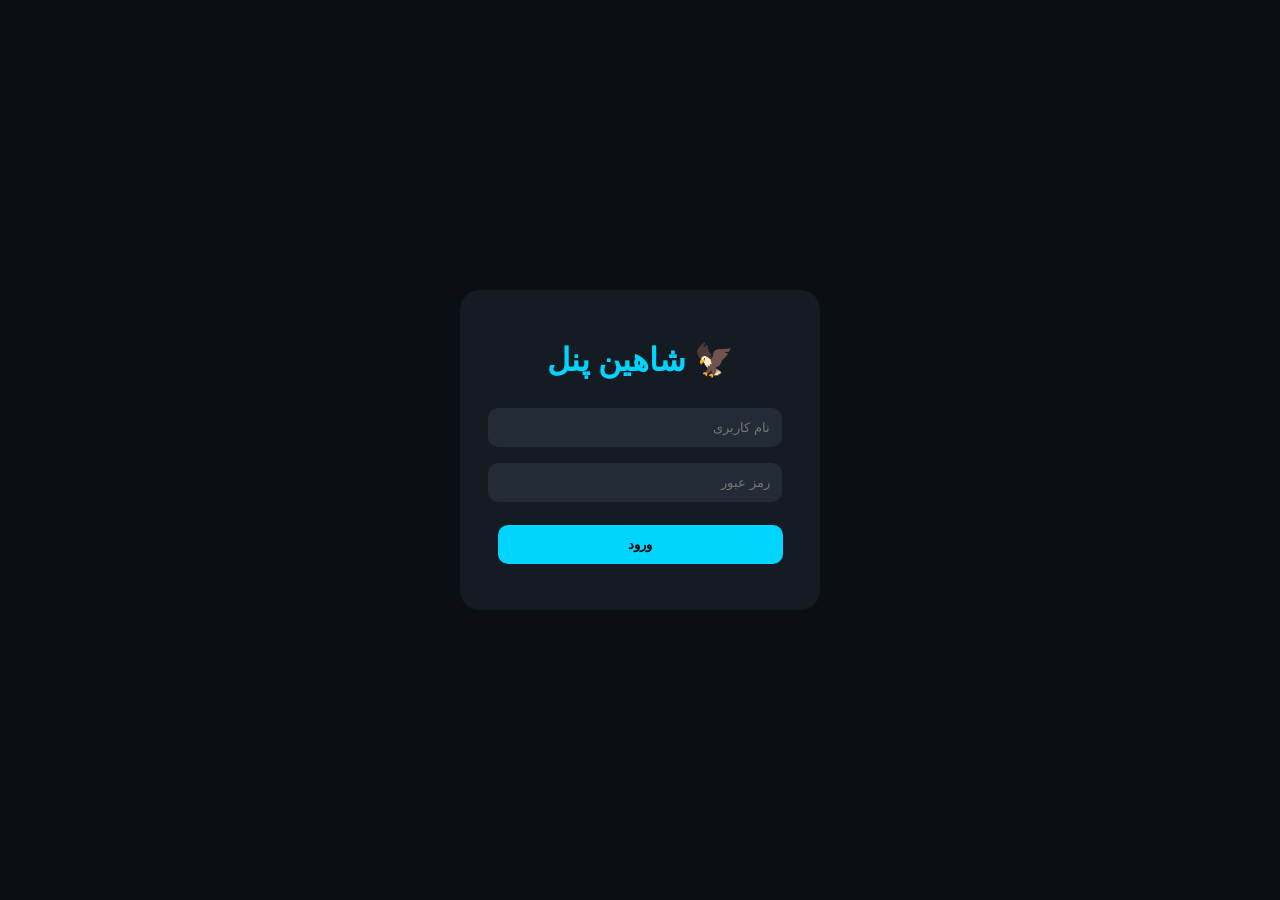
==== index.html @ a3f69068 "Create index.html" ====
<!DOCTYPE html>
<html lang="fa" dir="rtl">
<head>
<meta charset="UTF-8">
<meta name="viewport" content="width=device-width, initial-scale=1.0">

<title>شاهین پنل</title>

<style>
body{
    margin:0;
    height:100vh;
    display:flex;
    justify-content:center;
    align-items:center;
    background:#0b0f14;
    font-family:tahoma;
    color:white;
}

.login{
    background:#151b23;
    padding:30px;
    border-radius:20px;
    width:300px;
    text-align:center;
}

h1{
    color:#00d4ff;
}

input{
    width:90%;
    padding:12px;
    margin:8px;
    border:0;
    border-radius:10px;
    background:#222b36;
    color:white;
}

button{
    width:95%;
    padding:12px;
    margin-top:15px;
    border:0;
    border-radius:10px;
    background:#00d4ff;
    font-weight:bold;
    cursor:pointer;
}

#error{
    color:#ff5252;
}

</style>

</head>

<body>

<div class="login">

<h1>🦅 شاهین پنل</h1>

<input id="user" placeholder="نام کاربری">

<input id="pass" type="password" placeholder="رمز عبور">

<button onclick="login()">ورود</button>

<p id="error"></p>

</div>


<script>

function login(){

let user=document.getElementById("user").value;
let pass=document.getElementById("pass").value;


if(user==="admin" && pass==="123456"){

window.location="dashboard.html";

}else{

document.getElementById("error").innerHTML="رمز یا نام کاربری اشتباه است";

}

}

</script>

</body>
</html>
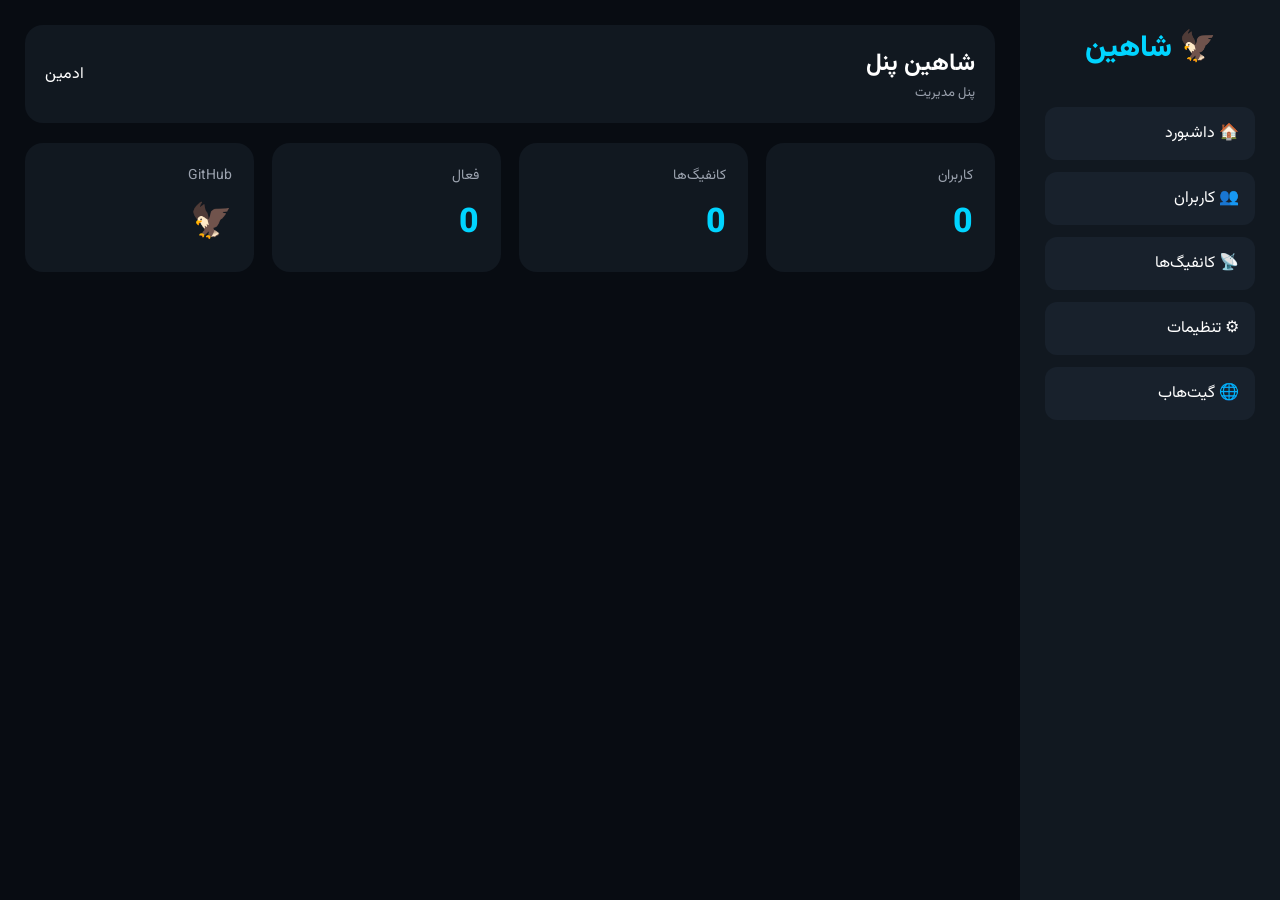
==== commit fe2d9eff: "Update index.html" ====
--- a/index.html
+++ b/index.html
@@ -1,58 +1,407 @@
 <!DOCTYPE html>
 <html lang="fa" dir="rtl">
+
 <head>
+
 <meta charset="UTF-8">
+
 <meta name="viewport" content="width=device-width, initial-scale=1.0">
 
 <title>شاهین پنل</title>
 
+<link rel="preconnect" href="https://fonts.googleapis.com">
+
+<link rel="preconnect" href="https://fonts.gstatic.com" crossorigin>
+
+<link href="https://fonts.googleapis.com/css2?family=Vazirmatn:wght@300;400;500;700;800&display=swap" rel="stylesheet">
+
 <style>
+
+*{
+margin:0;
+padding:0;
+box-sizing:border-box;
+font-family:"Vazirmatn",sans-serif;
+}
+
 body{
-    margin:0;
-    height:100vh;
-    display:flex;
-    justify-content:center;
-    align-items:center;
-    background:#0b0f14;
-    font-family:tahoma;
-    color:white;
-}
-
-.login{
-    background:#151b23;
-    padding:30px;
-    border-radius:20px;
-    width:300px;
-    text-align:center;
-}
-
-h1{
-    color:#00d4ff;
-}
-
-input{
-    width:90%;
-    padding:12px;
-    margin:8px;
-    border:0;
-    border-radius:10px;
-    background:#222b36;
-    color:white;
+
+background:#080C12;
+color:#fff;
+overflow-x:hidden;
+
+}
+
+a{
+text-decoration:none;
+color:inherit;
+}
+
+:root{
+
+--bg:#080C12;
+--card:#111820;
+--card2:#18212C;
+--primary:#00D4FF;
+--success:#00C853;
+--danger:#FF5252;
+--text:#ffffff;
+--muted:#9ca3af;
+
+}
+
+.sidebar{
+
+position:fixed;
+top:0;
+right:0;
+width:260px;
+height:100vh;
+background:var(--card);
+padding:25px;
+transition:.3s;
+z-index:1000;
+
+}
+
+.logo{
+
+display:flex;
+align-items:center;
+justify-content:center;
+gap:10px;
+font-size:30px;
+font-weight:800;
+color:var(--primary);
+margin-bottom:35px;
+
+}
+
+.menu{
+
+display:flex;
+flex-direction:column;
+gap:12px;
+
+}
+
+.menu-item{
+
+padding:14px 16px;
+background:var(--card2);
+border-radius:12px;
+cursor:pointer;
+transition:.25s;
+
+}
+
+.menu-item:hover{
+
+background:var(--primary);
+color:#000;
+
+}
+
+.main{
+
+margin-right:260px;
+padding:25px;
+transition:.3s;
+
+}
+
+.topbar{
+
+background:var(--card);
+border-radius:18px;
+padding:20px;
+display:flex;
+justify-content:space-between;
+align-items:center;
+
+}
+
+.mobile-btn{
+
+display:none;
+position:fixed;
+right:15px;
+top:15px;
+background:var(--primary);
+color:#000;
+padding:10px 14px;
+border-radius:12px;
+font-size:24px;
+font-weight:bold;
+cursor:pointer;
+z-index:1500;
+
+}
+
+.overlay{
+
+display:none;
+position:fixed;
+inset:0;
+background:rgba(0,0,0,.55);
+z-index:900;
+
+}
+.cards{
+
+display:grid;
+
+grid-template-columns:repeat(auto-fit,minmax(190px,1fr));
+
+gap:18px;
+
+margin-top:20px;
+
+}
+
+.card{
+
+background:var(--card);
+
+border-radius:18px;
+
+padding:22px;
+
+transition:.25s;
+
+}
+
+.card:hover{
+
+transform:translateY(-4px);
+
+}
+
+.card-title{
+
+font-size:14px;
+
+color:var(--muted);
+
+margin-bottom:10px;
+
+}
+
+.card-value{
+
+font-size:34px;
+
+font-weight:800;
+
+color:var(--primary);
+
+}
+
+.section{
+
+margin-top:25px;
+
+background:var(--card);
+
+border-radius:20px;
+
+padding:22px;
+
+}
+
+.section-title{
+
+font-size:22px;
+
+font-weight:700;
+
+margin-bottom:20px;
+
+}
+
+.form-grid{
+
+display:grid;
+
+grid-template-columns:repeat(auto-fit,minmax(220px,1fr));
+
+gap:15px;
+
+}
+
+input,select{
+
+width:100%;
+
+padding:14px;
+
+background:var(--card2);
+
+border:1px solid transparent;
+
+border-radius:12px;
+
+color:white;
+
+outline:none;
+
+}
+
+input:focus,select:focus{
+
+border-color:var(--primary);
+
 }
 
 button{
-    width:95%;
-    padding:12px;
-    margin-top:15px;
-    border:0;
-    border-radius:10px;
-    background:#00d4ff;
-    font-weight:bold;
-    cursor:pointer;
-}
-
-#error{
-    color:#ff5252;
+
+padding:14px 18px;
+
+background:var(--primary);
+
+color:#000;
+
+border:0;
+
+border-radius:12px;
+
+font-weight:700;
+
+cursor:pointer;
+
+transition:.2s;
+
+}
+
+button:hover{
+
+opacity:.9;
+
+}
+
+.btn-danger{
+
+background:var(--danger);
+
+color:#fff;
+
+}
+
+.user-list{
+
+display:flex;
+
+flex-direction:column;
+
+gap:12px;
+
+margin-top:20px;
+
+}
+
+.user-card{
+
+background:var(--card2);
+
+padding:18px;
+
+border-radius:14px;
+
+display:flex;
+
+justify-content:space-between;
+
+align-items:center;
+
+flex-wrap:wrap;
+
+gap:10px;
+
+}
+
+.user-info{
+
+display:flex;
+
+flex-direction:column;
+
+gap:6px;
+
+}
+
+.user-actions{
+
+display:flex;
+
+gap:10px;
+
+flex-wrap:wrap;
+
+}
+
+.small{
+
+font-size:13px;
+
+color:var(--muted);
+
+}
+@media(max-width:900px){
+
+.sidebar{
+
+right:-280px;
+
+}
+
+.sidebar.active{
+
+right:0;
+
+}
+
+.overlay.active{
+
+display:block;
+
+}
+
+.mobile-btn{
+
+display:block;
+
+}
+
+.main{
+
+margin-right:0;
+
+padding:70px 15px 20px;
+
+}
+
+.topbar{
+
+flex-direction:column;
+
+gap:10px;
+
+align-items:flex-start;
+
+}
+
+.cards{
+
+grid-template-columns:1fr;
+
+}
+
+.form-grid{
+
+grid-template-columns:1fr;
+
+}
+
 }
 
 </style>
@@ -61,42 +410,614 @@
 
 <body>
 
-<div class="login">
-
-<h1>🦅 شاهین پنل</h1>
-
-<input id="user" placeholder="نام کاربری">
-
-<input id="pass" type="password" placeholder="رمز عبور">
-
-<button onclick="login()">ورود</button>
-
-<p id="error"></p>
-
-</div>
-
-
+<div class="mobile-btn" onclick="toggleMenu()">
+☰
+</div>
+
+<div id="overlay" class="overlay" onclick="toggleMenu()"></div>
+
+<div id="sidebar" class="sidebar">
+
+<div class="logo">
+
+🦅 شاهین
+
+</div>
+
+<div class="menu">
+
+<div class="menu-item" onclick="showPage('dashboard')">
+🏠 داشبورد
+</div>
+
+<div class="menu-item" onclick="showPage('users')">
+👥 کاربران
+</div>
+
+<div class="menu-item" onclick="showPage('configs')">
+📡 کانفیگ‌ها
+</div>
+
+<div class="menu-item" onclick="showPage('settings')">
+⚙ تنظیمات
+</div>
+
+<div class="menu-item" onclick="showPage('github')">
+🌐 گیت‌هاب
+</div>
+
+</div>
+
+</div>
+
+<div class="main">
+
+<div class="topbar">
+
+<div>
+
+<h2>شاهین پنل</h2>
+
+<div class="small">
+پنل مدیریت
+</div>
+
+</div>
+
+<div>
+
+ادمین
+
+</div>
+
+</div>
+<!-- DASHBOARD -->
+
+<div id="dashboard-page">
+
+<div class="cards">
+
+<div class="card">
+
+<div class="card-title">
+
+کاربران
+
+</div>
+
+<div id="usersCount" class="card-value">
+
+0
+
+</div>
+
+</div>
+
+
+
+<div class="card">
+
+<div class="card-title">
+
+کانفیگ‌ها
+
+</div>
+
+<div id="configsCount" class="card-value">
+
+0
+
+</div>
+
+</div>
+
+
+
+<div class="card">
+
+<div class="card-title">
+
+فعال
+
+</div>
+
+<div id="activeCount" class="card-value">
+
+0
+
+</div>
+
+</div>
+
+
+
+<div class="card">
+
+<div class="card-title">
+
+GitHub
+
+</div>
+
+<div class="card-value">
+
+🦅
+
+</div>
+
+</div>
+
+</div>
+
+</div>
+
+
+
+
+
+<!-- USERS -->
+
+<div id="users-page" style="display:none;">
+
+<div class="section">
+
+<div class="section-title">
+
+ساخت کاربر جدید
+
+</div>
+
+<div class="form-grid">
+
+<input id="username" placeholder="نام کاربر">
+
+<select id="protocol">
+
+<option>VLESS</option>
+
+<option>VMESS</option>
+
+<option>Trojan</option>
+
+</select>
+
+<input id="volume" placeholder="حجم (GB)">
+
+<button onclick="createUser()">
+
+ساخت کاربر
+
+</button>
+
+</div>
+
+</div>
+
+
+
+
+
+<div class="section">
+
+<div class="section-title">
+
+لیست کاربران
+
+</div>
+
+<div id="usersList" class="user-list">
+
+</div>
+
+</div>
+
+</div>
+<!-- CONFIGS -->
+
+<div id="configs-page" style="display:none;">
+
+<div class="section">
+
+<div class="section-title">
+
+کانفیگ‌های ساخته شده
+
+</div>
+
+<div id="configsList" class="user-list">
+
+<div class="user-card">
+
+<div class="user-info">
+
+هنوز کانفیگی ساخته نشده
+
+</div>
+
+</div>
+
+</div>
+
+</div>
+
+</div>
+
+
+
+
+
+<!-- SETTINGS -->
+
+<div id="settings-page" style="display:none;">
+
+<div class="section">
+
+<div class="section-title">
+
+تنظیمات پنل
+
+</div>
+
+<div class="form-grid">
+
+<input id="panelTitle" placeholder="نام پنل" value="شاهین پنل">
+
+<input id="adminName" placeholder="نام مدیر" value="admin">
+
+<input id="githubLink" placeholder="لینک گیت هاب">
+
+<button onclick="saveSettings()">
+
+ذخیره تنظیمات
+
+</button>
+
+</div>
+
+</div>
+
+</div>
+
+
+
+
+
+<!-- GITHUB -->
+
+<div id="github-page" style="display:none;">
+
+<div class="section">
+
+<div class="section-title">
+
+گیت هاب پروژه
+
+</div>
+
+<p id="githubText">
+
+هنوز لینکی ثبت نشده
+
+</p>
+
+<button onclick="openGithub()">
+
+باز کردن گیت هاب
+
+</button>
+
+</div>
+
+</div>
 <script>
 
-function login(){
-
-let user=document.getElementById("user").value;
-let pass=document.getElementById("pass").value;
-
-
-if(user==="admin" && pass==="123456"){
-
-window.location="dashboard.html";
-
-}else{
-
-document.getElementById("error").innerHTML="رمز یا نام کاربری اشتباه است";
-
-}
-
-}
+let users = JSON.parse(localStorage.getItem("shahin_users")) || [];
+
+let settings = JSON.parse(localStorage.getItem("shahin_settings")) || {
+
+title:"شاهین پنل",
+
+admin:"admin",
+
+github:""
+
+};
+
+
+function saveData(){
+
+localStorage.setItem("shahin_users",JSON.stringify(users));
+
+localStorage.setItem("shahin_settings",JSON.stringify(settings));
+
+// ===============================
+// تولید لینک کانفیگ نمایشی
+// ===============================
+
+function generateConfig(user){
+
+let config =
+`vless://xxxxxxxx-xxxx-xxxx-xxxx-xxxxxxxxxxxx@your-domain.com:443?security=tls&type=ws&host=your-domain.com&path=/ws#${user.name}`;
+
+return config;
+
+}
+
+
+// نمایش کانفیگ
+
+function showConfig(id){
+
+let user = users.find(x=>x.id===id);
+
+if(!user) return;
+
+let cfg = generateConfig(user);
+
+navigator.clipboard.writeText(cfg);
+
+alert("کانفیگ کپی شد");
+
+}
+updateDashboard();
+
+renderUsers();
+
+}
+
+
+function updateDashboard(){
+
+document.getElementById("usersCount").innerHTML=users.length;
+
+document.getElementById("configsCount").innerHTML=users.length;
+
+document.getElementById("activeCount").innerHTML=users.length;
+
+document.getElementById("githubText").innerHTML=settings.github || "هنوز لینکی ثبت نشده";
+
+document.getElementById("panelTitle").value=settings.title;
+
+document.getElementById("adminName").value=settings.admin;
+
+document.getElementById("githubLink").value=settings.github;
+
+}
+
+
+function showPage(page){
+
+document.getElementById("dashboard-page").style.display="none";
+
+document.getElementById("users-page").style.display="none";
+
+document.getElementById("configs-page").style.display="none";
+
+document.getElementById("settings-page").style.display="none";
+
+document.getElementById("github-page").style.display="none";
+
+document.getElementById(page+"-page").style.display="block";
+
+if(window.innerWidth<900){
+
+toggleMenu();
+
+}
+
+}
+function toggleMenu(){
+
+document.getElementById("sidebar").classList.toggle("active");
+
+document.getElementById("overlay").classList.toggle("active");
+
+}
+
+
+
+function createUser(){
+
+let username=document.getElementById("username").value.trim();
+
+let protocol=document.getElementById("protocol").value;
+
+let volume=document.getElementById("volume").value.trim();
+
+
+
+if(username==""){
+
+alert("نام کاربر را وارد کنید");
+
+return;
+
+}
+
+
+
+let user={
+
+id:Date.now(),
+
+name:username,
+
+protocol:protocol,
+
+volume:volume,
+
+status:"فعال",
+
+date:new Date().toLocaleDateString("fa-IR")
+
+};
+
+
+
+users.push(user);
+
+saveData();
+
+document.getElementById("username").value="";
+
+document.getElementById("volume").value="";
+
+showPage("configs");
+
+}
+function renderUsers(){
+
+let list=document.getElementById("usersList");
+
+let configs=document.getElementById("configsList");
+
+list.innerHTML="";
+configs.innerHTML="";
+
+if(users.length==0){
+
+list.innerHTML=`
+<div class="user-card">
+<div class="user-info">
+هنوز کاربری ساخته نشده
+</div>
+</div>
+`;
+
+configs.innerHTML=`
+<div class="user-card">
+<div class="user-info">
+هنوز کانفیگی ساخته نشده
+</div>
+</div>
+`;
+
+return;
+
+}
+
+users.forEach((u,index)=>{
+
+list.innerHTML+=`
+
+<div class="user-card">
+
+<div class="user-info">
+
+<b>🦅 ${u.name}</b>
+
+<span class="small">
+${u.protocol}
+</span>
+
+<span class="small">
+${u.volume} GB
+</span>
+
+<span class="small">
+${u.date}
+</span>
+
+</div>
+
+<div class="user-actions">
+
+<button onclick="showConfig(${u.id})">
+کانفیگ
+</button>
+
+<button onclick="deleteUser(${u.id})" class="btn-danger">
+حذف
+</button>
+
+</div>
+
+</div>
+
+`;
+
+configs.innerHTML+=`
+
+<div class="user-card">
+
+<div class="user-info">
+
+کانفیگ ${u.name}
+
+<br>
+
+نوع:
+${u.protocol}
+
+<br>
+
+حجم:
+${u.volume} GB
+
+<br>
+
+وضعیت:
+${u.status}
+
+</div>
+
+</div>
+
+`;
+
+});
+
+}
+function deleteUser(id){
+
+if(!confirm("کاربر حذف شود؟")) return;
+
+users = users.filter(u => u.id !== id);
+
+saveData();
+
+}
+
+
+
+function saveSettings(){
+
+settings.title = document.getElementById("panelTitle").value;
+
+settings.admin = document.getElementById("adminName").value;
+
+settings.github = document.getElementById("githubLink").value;
+
+saveData();
+
+alert("تنظیمات ذخیره شد");
+
+}
+
+
+
+function openGithub(){
+
+if(settings.github==""){
+
+alert("لینک گیت‌هاب ثبت نشده");
+
+return;
+
+}
+
+window.open(settings.github,"_blank");
+
+}
+
+
+
+updateDashboard();
+
+renderUsers();
 
 </script>
 
 </body>
+
 </html>
